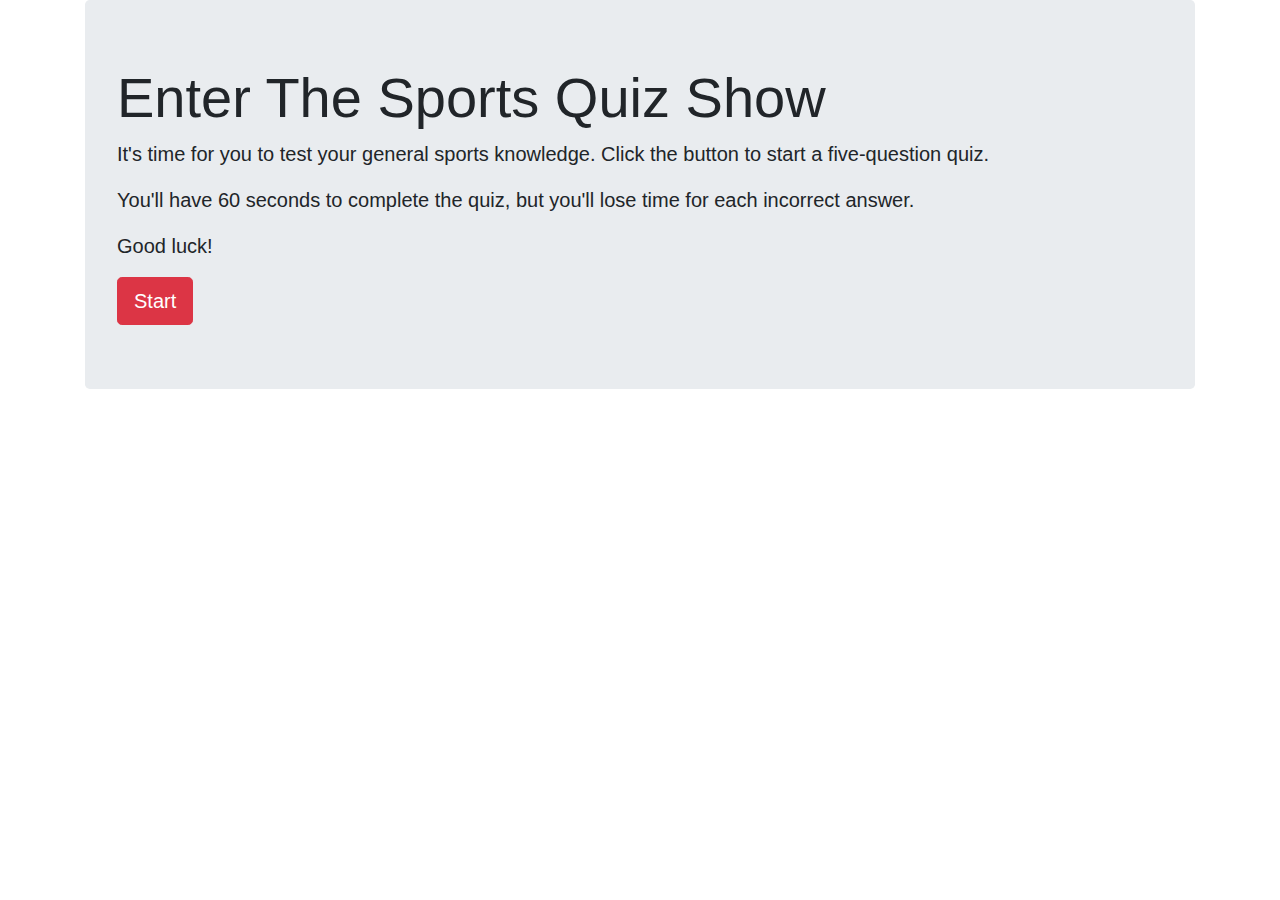
==== index.html @ 90ea362f "Updated questions list and changed main page to index.html" ====
<!doctype html>
<html lang="en">

<head>
    <!-- Required meta tags -->
    <meta charset="utf-8">
    <meta name="viewport" content="width=device-width, initial-scale=1, shrink-to-fit=no">
    <title>Enter The Quiz Show!</title>
    <!-- Bootstrap CSS -->
    <link rel="stylesheet" href="https://stackpath.bootstrapcdn.com/bootstrap/4.4.1/css/bootstrap.min.css"
        integrity="sha384-Vkoo8x4CGsO3+Hhxv8T/Q5PaXtkKtu6ug5TOeNV6gBiFeWPGFN9MuhOf23Q9Ifjh" crossorigin="anonymous">
    <!-- My CSS -->
    <link rel="stylesheet" href="style.css">

</head>

<body>
    <section class="container">
        <div class="jumbotron">
            <h1 class="display-4">Enter The Sports Quiz Show</h1>
            <p class="lead">It's time for you to test your general sports knowledge. Click the button to start a
                five-question
                quiz.</p>
            <p class="lead">You'll have 60 seconds to complete the quiz, but you'll lose time for each incorrect answer.
            </p>
            <p class="lead">Good luck!</p>
            <a class="btn btn-danger btn-lg" href="quiz1.html" role="button">Start</a>
        </div>
    </section>
    <br>
    <!-- <div><a type="button" class="btn btn-primary btn-lg btn-block" href="highscores.html" role="button">High scores</a>
    </div> -->



    <!-- Optional JavaScript -->
    <!-- jQuery first, then Popper.js, then Bootstrap JS -->
    <script src="https://code.jquery.com/jquery-3.4.1.slim.min.js"
        integrity="sha384-J6qa4849blE2+poT4WnyKhv5vZF5SrPo0iEjwBvKU7imGFAV0wwj1yYfoRSJoZ+n"
        crossorigin="anonymous"></script>
    <script src="https://cdn.jsdelivr.net/npm/popper.js@1.16.0/dist/umd/popper.min.js"
        integrity="sha384-Q6E9RHvbIyZFJoft+2mJbHaEWldlvI9IOYy5n3zV9zzTtmI3UksdQRVvoxMfooAo"
        crossorigin="anonymous"></script>
    <script src="https://stackpath.bootstrapcdn.com/bootstrap/4.4.1/js/bootstrap.min.js"
        integrity="sha384-wfSDF2E50Y2D1uUdj0O3uMBJnjuUD4Ih7YwaYd1iqfktj0Uod8GCExl3Og8ifwB6"
        crossorigin="anonymous"></script>
    <!-- My JavaScript -->
    <script src="script.js"></script>
</body>

</html>
---- style.css ----
#quizCard {
    border: 0px;
    martin-top: 0px;
    padding: 10px;
}

#clock {
    text-align: center;
    border: 0px;
    margin: 10px;
}

#counter {
    text-align: center;
    margin: 5px;
    padding: 5px;
}
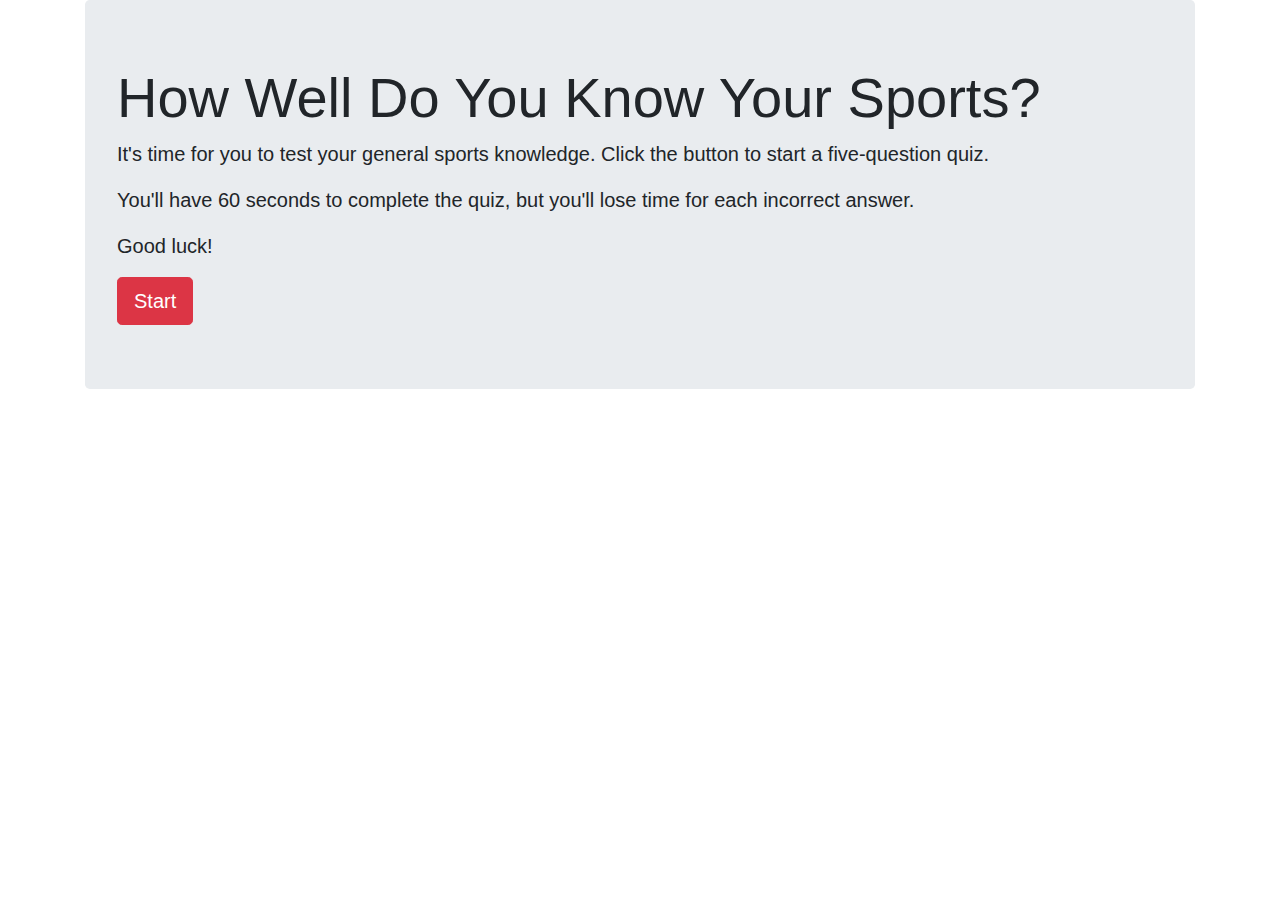
==== commit 9ae40339: "Moved all quiz content on index.html page, got timer to subtract by 10 seconds on wrong answer" ====
--- a/index.html
+++ b/index.html
@@ -15,37 +15,65 @@
 </head>
 
 <body>
-    <section class="container">
+    <!-- Intro page with Jumbotron -->
+    <section class="container" id="intro">
         <div class="jumbotron">
-            <h1 class="display-4">Enter The Sports Quiz Show</h1>
+            <h1 class="display-4">How Well Do You Know Your Sports?</h1>
             <p class="lead">It's time for you to test your general sports knowledge. Click the button to start a
-                five-question
-                quiz.</p>
+                five-question quiz.</p>
             <p class="lead">You'll have 60 seconds to complete the quiz, but you'll lose time for each incorrect answer.
             </p>
             <p class="lead">Good luck!</p>
-            <a class="btn btn-danger btn-lg" href="quiz1.html" role="button">Start</a>
+            <button type="button" id="start" class="btn btn-info btn-lg btn-danger">Start</button>
         </div>
     </section>
     <br>
-    <!-- <div><a type="button" class="btn btn-primary btn-lg btn-block" href="highscores.html" role="button">High scores</a>
-    </div> -->
 
 
+    <body>
+        <!-- Quiz question section -->
+        <div class="row d-none" id="quiz">
+            <div class="col-sm-9">
+                <div class="card">
+                    <div class="card-body">
+                        <h3 class="card-title text-center" id="questions">Question</h3>
+                        <ul class="list-unstyled" id="answers">
+                            <li class="answerChoice">a.</li>
+                            <li class="answerChoice">b.</li>
+                            <li class="answerChoice">c.</li>
+                            <li class="answerChoice">d.</li>
+                        </ul>
+                        <div class="alert alert-info" role="alert">
+                        </div>
+                    </div>
+                </div>
+            </div>
+            <!-- Card for timer -->
+            <div class="col-sm-3">
+                <div class="card bg-danger text-white" id="clock">
+                    <div class="card-body bg-danger text-white">
+                        <h4 class="card-title">You're on the clock!</h4>
+                        <span id="counter"></span>
+                    </div>
+                </div>
+            </div>
+        </div>
 
-    <!-- Optional JavaScript -->
-    <!-- jQuery first, then Popper.js, then Bootstrap JS -->
-    <script src="https://code.jquery.com/jquery-3.4.1.slim.min.js"
-        integrity="sha384-J6qa4849blE2+poT4WnyKhv5vZF5SrPo0iEjwBvKU7imGFAV0wwj1yYfoRSJoZ+n"
-        crossorigin="anonymous"></script>
-    <script src="https://cdn.jsdelivr.net/npm/popper.js@1.16.0/dist/umd/popper.min.js"
-        integrity="sha384-Q6E9RHvbIyZFJoft+2mJbHaEWldlvI9IOYy5n3zV9zzTtmI3UksdQRVvoxMfooAo"
-        crossorigin="anonymous"></script>
-    <script src="https://stackpath.bootstrapcdn.com/bootstrap/4.4.1/js/bootstrap.min.js"
-        integrity="sha384-wfSDF2E50Y2D1uUdj0O3uMBJnjuUD4Ih7YwaYd1iqfktj0Uod8GCExl3Og8ifwB6"
-        crossorigin="anonymous"></script>
-    <!-- My JavaScript -->
-    <script src="script.js"></script>
-</body>
+        <!-- Optional JavaScript -->
+        <!-- jQuery first, then Popper.js, then Bootstrap JS -->
+        <script src="https://code.jquery.com/jquery-3.4.1.slim.min.js"
+            integrity="sha384-J6qa4849blE2+poT4WnyKhv5vZF5SrPo0iEjwBvKU7imGFAV0wwj1yYfoRSJoZ+n"
+            crossorigin="anonymous"></script>
+        <script src="https://cdn.jsdelivr.net/npm/popper.js@1.16.0/dist/umd/popper.min.js"
+            integrity="sha384-Q6E9RHvbIyZFJoft+2mJbHaEWldlvI9IOYy5n3zV9zzTtmI3UksdQRVvoxMfooAo"
+            crossorigin="anonymous"></script>
+        <script src="https://stackpath.bootstrapcdn.com/bootstrap/4.4.1/js/bootstrap.min.js"
+            integrity="sha384-wfSDF2E50Y2D1uUdj0O3uMBJnjuUD4Ih7YwaYd1iqfktj0Uod8GCExl3Og8ifwB6"
+            crossorigin="anonymous"></script>
+        <!-- My JavaScript -->
+        <script src="script.js"></script>
+        <script src="quiz.js"></script>
+
+    </body>
 
 </html>--- a/style.css
+++ b/style.css
@@ -14,4 +14,11 @@
     text-align: center;
     margin: 5px;
     padding: 5px;
+}
+
+.alert {
+    text-align: center;
+    font-family: 'Gill Sans', 'Gill Sans MT', Calibri, 'Trebuchet MS', sans-serif;
+    text-decoration-color: blue;
+    font-size: xx-large;
 }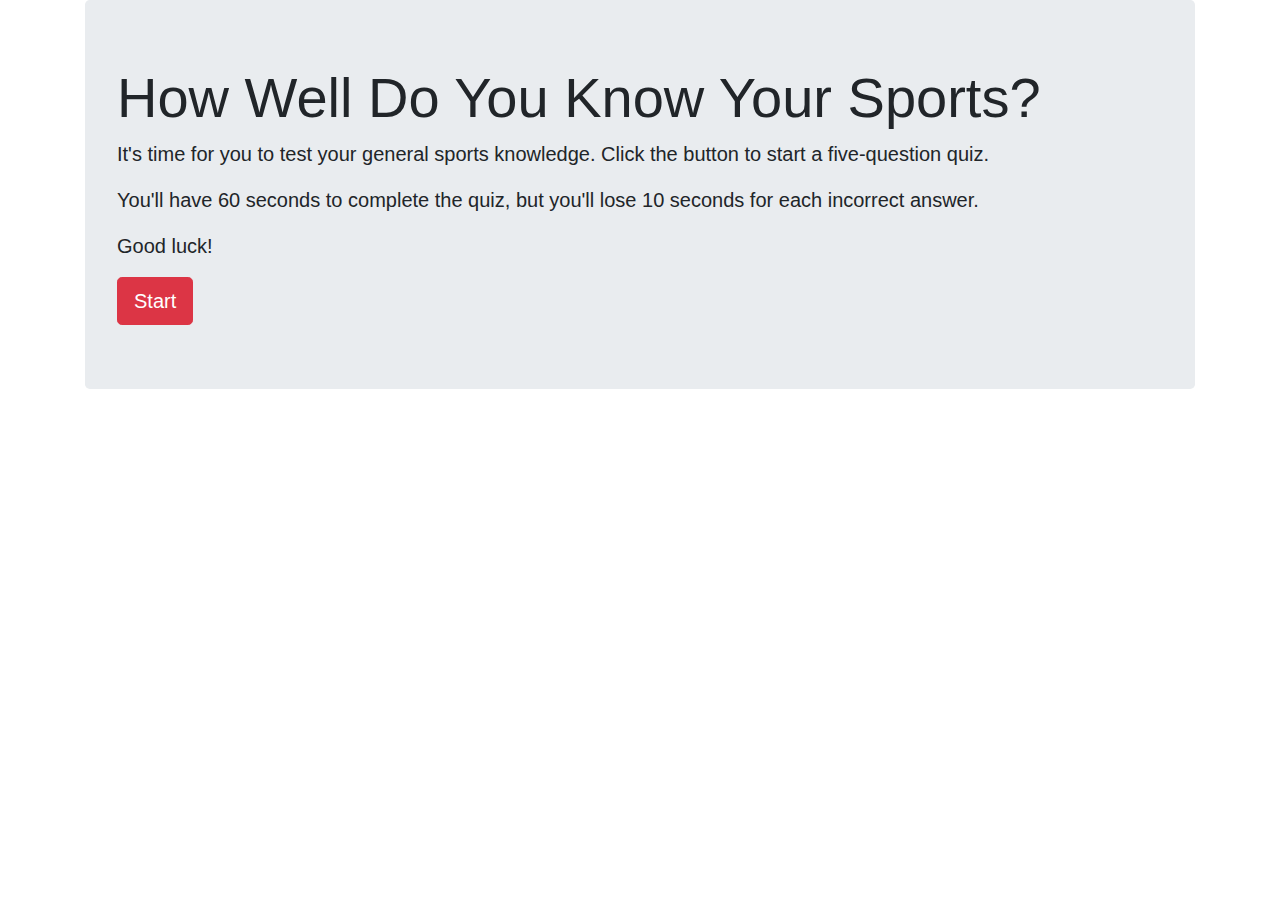
==== commit cf9137a8: "added html section for score page" ====
--- a/index.html
+++ b/index.html
@@ -5,7 +5,7 @@
     <!-- Required meta tags -->
     <meta charset="utf-8">
     <meta name="viewport" content="width=device-width, initial-scale=1, shrink-to-fit=no">
-    <title>Enter The Quiz Show!</title>
+    <title>So You Think You're A Sports Whiz?</title>
     <!-- Bootstrap CSS -->
     <link rel="stylesheet" href="https://stackpath.bootstrapcdn.com/bootstrap/4.4.1/css/bootstrap.min.css"
         integrity="sha384-Vkoo8x4CGsO3+Hhxv8T/Q5PaXtkKtu6ug5TOeNV6gBiFeWPGFN9MuhOf23Q9Ifjh" crossorigin="anonymous">
@@ -21,18 +21,17 @@
             <h1 class="display-4">How Well Do You Know Your Sports?</h1>
             <p class="lead">It's time for you to test your general sports knowledge. Click the button to start a
                 five-question quiz.</p>
-            <p class="lead">You'll have 60 seconds to complete the quiz, but you'll lose time for each incorrect answer.
+            <p class="lead">You'll have 60 seconds to complete the quiz, but you'll lose 10 seconds for each incorrect
+                answer.
             </p>
             <p class="lead">Good luck!</p>
             <button type="button" id="start" class="btn btn-info btn-lg btn-danger">Start</button>
         </div>
     </section>
-    <br>
-
 
     <body>
         <!-- Quiz question section -->
-        <div class="row d-none" id="quiz">
+        <div class="row invisible" id="quiz">
             <div class="col-sm-9">
                 <div class="card">
                     <div class="card-body">
@@ -43,7 +42,7 @@
                             <li class="answerChoice">c.</li>
                             <li class="answerChoice">d.</li>
                         </ul>
-                        <div class="alert alert-info" role="alert">
+                        <div class="alert alert-info">
                         </div>
                     </div>
                 </div>
@@ -58,7 +57,10 @@
                 </div>
             </div>
         </div>
-
+        <!-- Score page -->
+        <section id="scores" class="invisible">
+            <h1>SOMETHING GOES HERE</h1>
+        </section>
         <!-- Optional JavaScript -->
         <!-- jQuery first, then Popper.js, then Bootstrap JS -->
         <script src="https://code.jquery.com/jquery-3.4.1.slim.min.js"
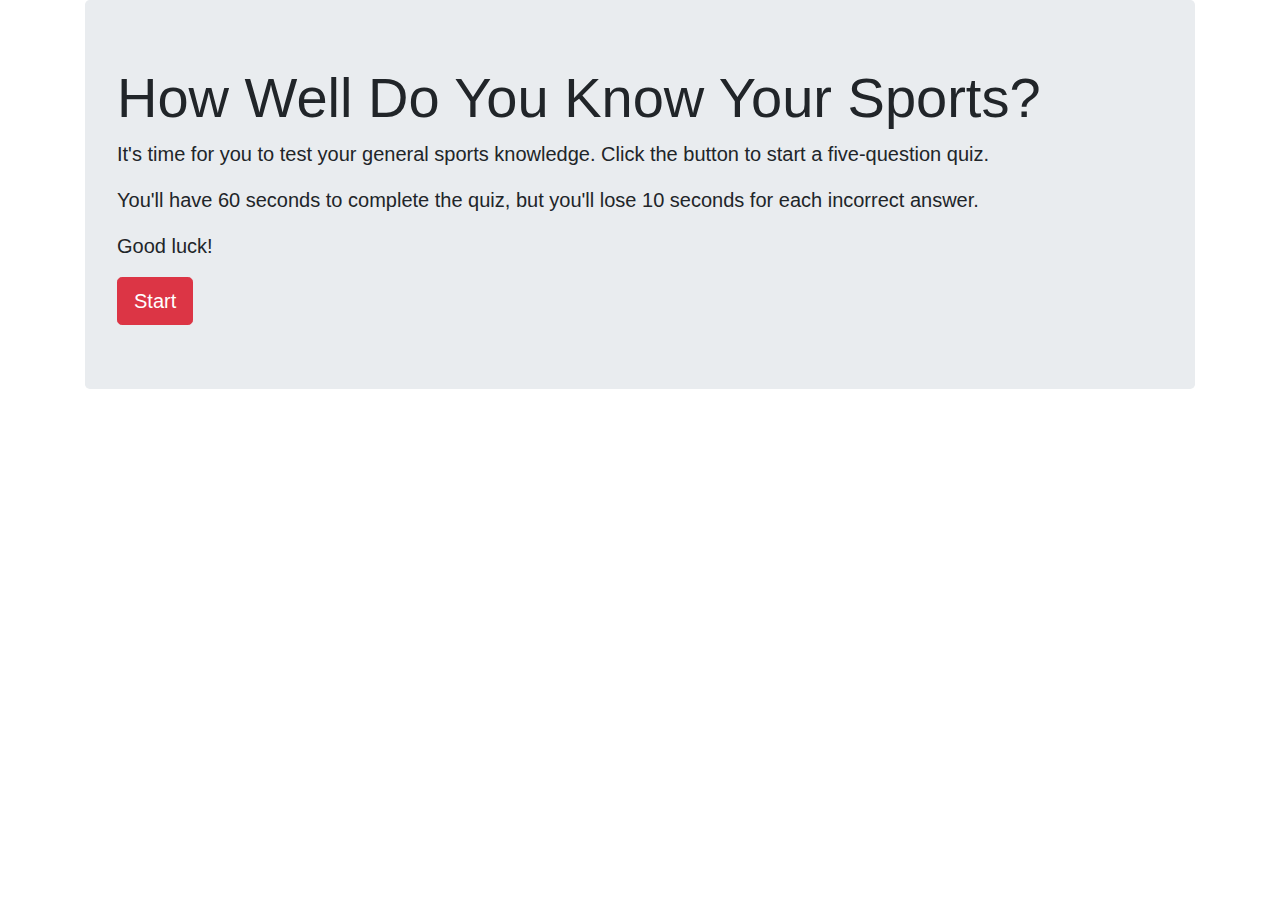
==== commit c62e5005: "added and styled place to input initials; does not save to another page yet" ====
--- a/index.html
+++ b/index.html
@@ -58,8 +58,20 @@
             </div>
         </div>
         <!-- Score page -->
-        <section id="scores" class="invisible">
-            <h1>SOMETHING GOES HERE</h1>
+        <section id="scores" class="invisible"=>
+            <div class="alert alert-success" role="alert" id="scorealert">
+                You finished!
+            </div>
+            <div id="scorecard" class="card">
+                <div class="col-sm-6">
+                    <div class="card-body">
+                        <h5 class="card-title">Please enter your initials</h5>
+                        <input class="form-control" type="text" placeholder="">
+                        <br>
+                        <a href="#" class="btn btn-danger">Submit</a>
+                    </div>
+                </div>
+            </div>
         </section>
         <!-- Optional JavaScript -->
         <!-- jQuery first, then Popper.js, then Bootstrap JS -->
--- a/style.css
+++ b/style.css
@@ -18,7 +18,18 @@
 
 .alert {
     text-align: center;
-    font-family: 'Gill Sans', 'Gill Sans MT', Calibri, 'Trebuchet MS', sans-serif;
-    text-decoration-color: blue;
+    font-family: Arial, Helvetica, sans-serif;
+    text-decoration-color: darkblue;
     font-size: xx-large;
+}
+
+#scorealert {
+    text-align: center;
+    margin-left: 20px;
+    margin-right: 20px;
+    padding: 5px;
+}
+
+#scorecard {
+    border: 0px;
 }